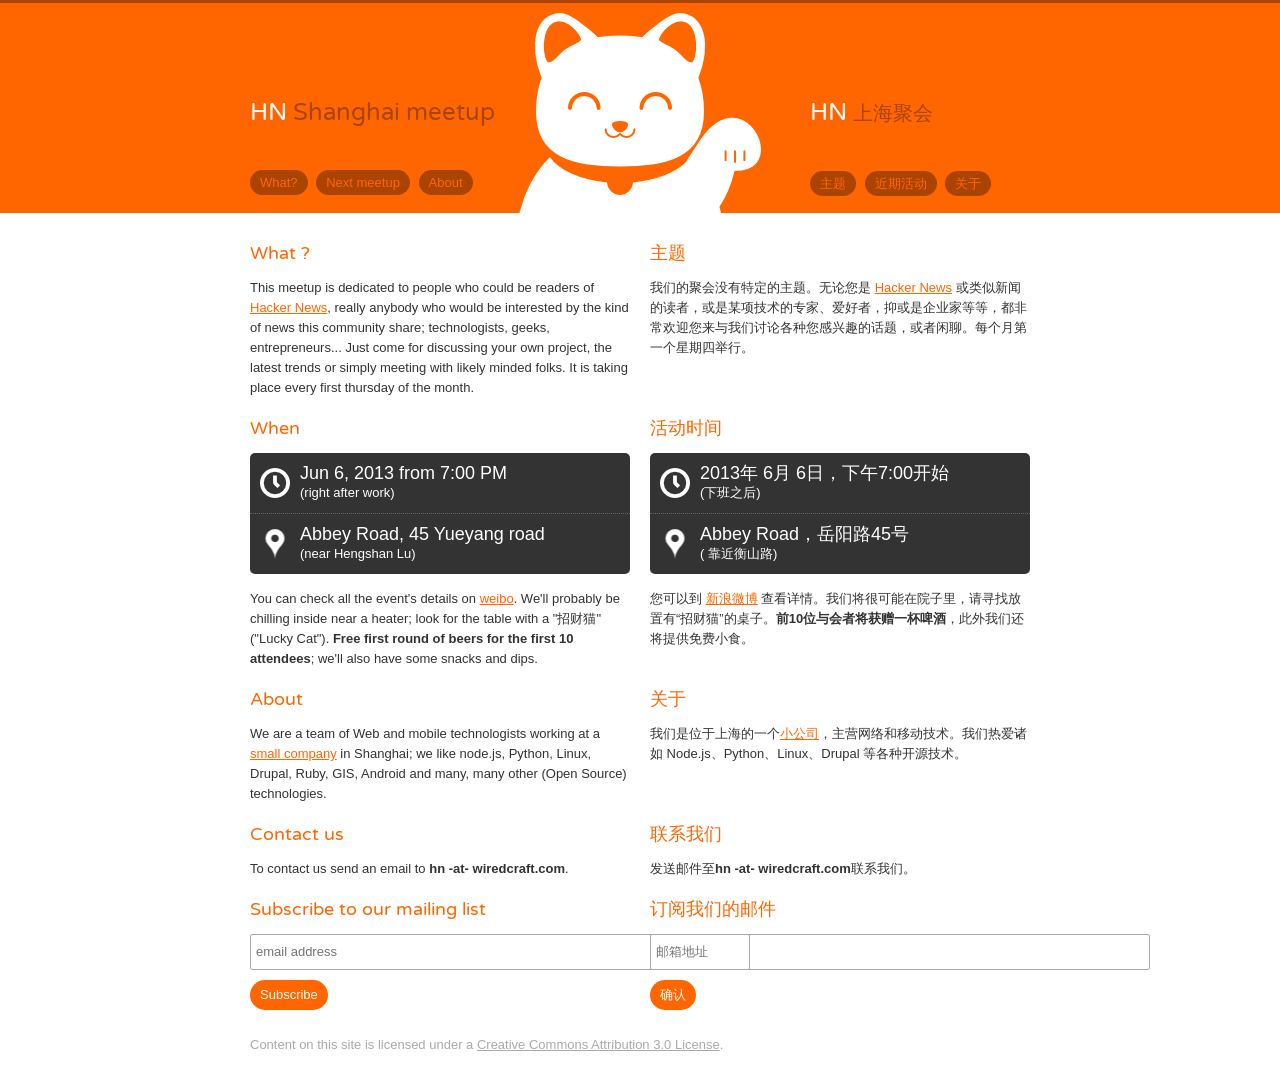
==== index.html @ 4377308c "update weibo link" ====
<!DOCTYPE html>
<html>
<head>
  <meta http-equiv='Content-Type' content='text/html; charset=utf-8'>
  <title>Hacker News Shanghai meetup</title>
  <link rel='shortcut icon' href='images/favicon.ico' type='image/x-icon' />
  <link rel='stylesheet' media='all' href='css/reset.css' />
  <link rel='stylesheet' media='all' href='css/style.css' />
  <link href='http://fonts.googleapis.com/css?family=Varela+Round' rel='stylesheet' type='text/css'>
  <script type="text/javascript">
    var _gaq = _gaq || [];
    _gaq.push(['_setAccount', 'UA-25482847-1']);
    _gaq.push(['_trackPageview']);
    (function() {
      var ga = document.createElement('script'); ga.type = 'text/javascript'; ga.async = true;
      ga.src = ('https:' == document.location.protocol ? 'https://ssl' : 'http://www') + '.google-analytics.com/ga.js';
      var s = document.getElementsByTagName('script')[0]; s.parentNode.insertBefore(ga, s);
    })();
  </script>
</head>
<body>
<div id='header'>
  <div class='content'>
	<div class='en'>
      <h1>HN <span>Shanghai meetup</span></h1>
      <ul>
        <li class='first'><a href='#what'>What?</a></li>
        <li><a href='#details'>Next meetup</a></li>
        <li><a href='#about'>About</a></li>
      </ul>
    </div>
	<div class='cn'>
      <h1>HN <span>上海聚会</span></h1>
      <ul>
        <li class='first'><a href='#what'>主题</a></li>
        <li><a href='#details'>近期活动</a></li>
        <li><a href='#about'>关于</a></li>
      </ul>
    </div>
  </div>
</div>

<div id='main'>
  <div class='what content'>
    <a name='what'></a>
	<div class='en'>
      <h2>What ?</h2>
      <p>This meetup is dedicated to people who could be readers of <a href='http://news.ycombinator.com'>Hacker News</a>, really anybody who would be interested by the kind of news this community share; technologists, geeks, entrepreneurs... Just come for discussing your own project, the latest trends or simply meeting with likely minded folks. It is taking place every first thursday of the month.</p>
    </div>
	<div class='cn'>
      <h2>主题</h2>
      <p>我们的聚会没有特定的主题。无论您是 <a href='http://event.weibo.com/875262'>Hacker News</a> 或类似新闻的读者，或是某项技术的专家、爱好者，抑或是企业家等等，都非常欢迎您来与我们讨论各种您感兴趣的话题，或者闲聊。每个月第一个星期四举行。</p>
    </div>
  </div>

  <div class='details content'>
    <a name='details'></a>
	<div class='en'>
      <h2>When</h2>
      <ul class="details">
        <li class="date"><span>Date & time: </span><strong>Jun 6, 2013 from 7:00 PM</strong>(right after work)</li>
        <li class="place"><span>Place: </span><strong>Abbey Road, 45 Yueyang road</strong>(near Hengshan Lu)</li>
      </ul>
      <p>You can check all the event's details on <a href="http://event.weibo.com/817192">weibo</a>. We'll probably be chilling inside near a heater; look for the table with a "招财猫" ("Lucky Cat"). <strong>Free first round of beers for the first 10 attendees</strong>; we'll also have some snacks and dips.</p>
    </div>
	<div class='cn'>
      <h2>活动时间</h2>
      <ul class="details">
        <li class="date"><span>Date & time: </span><strong>2013年 6月 6日，下午7:00开始</strong>(下班之后)</li>
        <li class="place"><span>Place: </span><strong>Abbey Road，岳阳路45号</strong>( 靠近衡山路)</li>
      </ul>
      <p>您可以到 <a href="http://event.weibo.com/875262">新浪微博</a> 查看详情。我们将很可能在院子里，请寻找放置有“招财猫”的桌子。<strong>前10位与会者将获赠一杯啤酒</strong>，此外我们还将提供免费小食。</p>
    </div>
  </div>

  <div class='about content'>
    <a name='about'></a>
	  <div class='en'>
      <h2>About</h2>
      <p>We are a team of Web and mobile technologists working at a <a href='http://wiredcraft.com'>small company</a> in Shanghai; we like node.js, Python, Linux, Drupal, Ruby, GIS, Android and many, many other (Open Source) technologies.</p>
    </div>
	<div class='cn'>
      <h2>关于</h2>
      <p>我们是位于上海的一个<a href='http://wiredcraft.com'>小公司</a>，主营网络和移动技术。我们热爱诸如 Node.js、Python、Linux、Drupal 等各种开源技术。</p>
    </div>
  </div>
	
	<div class='about content'>
    <div class='en'>
      <h2>Contact us</h2>
      <p>To contact us send an email to <b>hn -at- wiredcraft.com</b>.</p>
    </div>
    <div class='cn'>
      <h2>联系我们</h2>
      <p>发送邮件至<b>hn -at- wiredcraft.com</b>联系我们。</p>
    </div>
  </div>
	
  <div class='newsletter content'>
    <div class='en'>
      <form action="http://wiredcraft.us2.list-manage.com/subscribe/post?u=18eb8d6c34ad5d4e781541da9&amp;id=920ba635d7" method="post" id="mc-embedded-subscribe-form" name="mc-embedded-subscribe-form" class="validate" target="_blank">
        <label for="mce-EMAIL"><h2>Subscribe to our mailing list</h2></label>
        <input type="email" value="" name="EMAIL" class="email" id="mce-EMAIL" placeholder="email address" required size="60">
        <div class="clear"><input type="submit" value="Subscribe" name="subscribe" id="mc-embedded-subscribe" class="button"></div>
      </form>
    </div>
    <div class='cn'>
      <form action="http://wiredcraft.us2.list-manage.com/subscribe/post?u=18eb8d6c34ad5d4e781541da9&amp;id=920ba635d7" method="post" id="mc-embedded-subscribe-form" name="mc-embedded-subscribe-form" class="validate" target="_blank">
        <label for="mce-EMAIL"><h2>订阅我们的邮件</h2></label>
        <input type="email" value="" name="EMAIL" class="email" id="mce-EMAIL" placeholder="邮箱地址" required size="60">
        <div class="clear"><input type="submit" value="确认" name="subscribe" id="mc-embedded-subscribe" class="button"></div>
      </form>
    </div>
  </div>

</div>

<div id='footer'>
  <div class='content'>
    Content on this site is licensed under a <a href='http://creativecommons.org/licenses/by/3.0/'>Creative Commons Attribution 3.0 License</a>.
  </div>
</div>

<script type="text/javascript">
  var _gauges = _gauges || [];
  (function() {
    var t   = document.createElement('script');
    t.type  = 'text/javascript';
    t.async = true;
    t.id    = 'gauges-tracker';
    t.setAttribute('data-site-id', '51232616f5a1f556cf000008');
    t.src = '//secure.gaug.es/track.js';
    var s = document.getElementsByTagName('script')[0];
    s.parentNode.insertBefore(t, s);
  })();
</script>

</body>
</html>
---- css/style.css ----
body {
  color: #333;
  font-family: Verdana, sans-serif;
  text-align: center;
}

p {
  margin-bottom: 20px;
}

.content {
  clear: both;
  margin: 0 auto;
  text-align: left;
  width: 780px;
}

a {
  color: #ff6600;
}

a:hover {
  color: #ff6600;
  text-decoration: none;
}

h1,
h2 {
  font-family: 'Varela Round', Verdana, sans-serif;
}

h1 {
  color: #fff;
  font-size: 24px;
  font-weight: normal;
  margin: 100px 0 50px;
}

h1 span {
  color: #aa4400;
}

.cn h1 span {
  font-size: 20px;
}

h2 {
  color: #ff6600;
  font-size: 18px;
  font-weight: normal;
  margin-bottom: 15px;
}

.content {
  clear: both;
  margin: 0 auto;
  text-align: left;
  width: 780px;
}

.en {
  float: left;
  width: 380px;
}

.cn {
  float: right;
  width: 380px;
}

#main ul li span {
  display: none;
}

#header ul {
  margin: 0;
}

#header ul li {
  display: inline;
  padding-right: 5px;
}

#header ul a {
  background: #aa4400;
  border-radius: 20px;
  -moz-border-radius: 20px;
  -webkit-border-radius: 20px;
  color: #ff6600;
  padding: 5px 10px;
  text-decoration: none;
}
#header ul a:hover {
  background: #fff;
  text-decoration: none;
}

#footer {
  clear: both;
  padding: 20px 0;
  color: #aaa;
}

#footer a {
  color: #aaa;
}

#main .button {
  background: #ff6600;
  border: 0;
  border-radius: 20px;
  -moz-border-radius: 20px;
  -webkit-border-radius: 20px;
  color: #ffffff;
  cursor: pointer;
  padding: 5px 10px;
  text-decoration: none;
  margin: 5px 0px;
}
#main .button:hover {
  background: #aa4400;
  text-decoration: none;
  color: #ffffff;
  padding: 5px 10px;
  text-decoration: none;
}

.button {
  color: #ff6600;
}

.button:hover {
  color: #ff6600;
  text-decoration: none;
}

input {
  border: 1px solid #aaa;
  border-radius: 2px;
  -moz-border-radius: 2px;
  -webkit-border-radius: 2px;
  margin: 0px 0px 5px;
  outline:none;transition: all 0.25s ease-in-out
  -webkit-transition: all 0.25s ease-in-out;
  -moz-transition: all 0.25s ease-in-out;
  padding: 7px 5px;
}

input:focus {
  border-color: #FF6600;
  box-shadow: 0 0 5px rgba(255, 102, 0, 1);
  -webkit-box-shadow: 0 0 5px rgba(255, 102, 0, 1);
  -moz-box-shadow: 0 0 5px rgba(255, 102, 0, 1);
}

/*
#main ul {
  background: #333;
  border-radius: 5px;
  -moz-border-radius: 5px;
  -webkit-border-radius: 5px;
  margin-bottom: 15px;
}

#main ul li {
  background: transparent url(../images/icon-clock.png) no-repeat 10px center;
  color: #fff;
  padding-left: 50px;
  padding-bottom: 10px;
  padding-top: 10px;
}

#main ul li.place {
  background-image: url(../images/icon-marker.png);
  border-top: 1px dotted #666;
}

#main ul li strong {
  display: block;
  font-size: 18px;
  font-weight: normal;
}

*/

#header {
  background: #ff6600 url(../images/maneki.png) no-repeat center bottom;
  border-top: 3px solid #aa4400;
  height: 210px;
/*  text-align:center;*/
}

#header .cn {
  padding-left: 160px;
  width: 220px;
}

.en {
  float: left;
  width: 380px;
}

.cn {
  float: right;
  width: 380px;
}

#main {
  padding-top: 30px;
}

#main ul {
  background: #333;
  border-radius: 5px;
  -moz-border-radius: 5px;
  -webkit-border-radius: 5px;
  margin-bottom: 15px;
}

#main ul li {
  background: transparent url(../images/icon-clock.png) no-repeat 10px center;
  color: #fff;
  padding-left: 50px;
  padding-bottom: 10px;
  padding-top: 10px;
}

#main ul li.place {
  background-image: url(../images/icon-marker.png);
  border-top: 1px dotted #666;
}

#main ul li strong {
  display: block;
  font-size: 18px;
  font-weight: normal;
}

h2 {
  color: #ff6600;
  font-size: 18px;
  font-weight: normal;
  margin-bottom: 15px;
}

p {
  margin-bottom: 20px;
}

a {
  color: #ff6600;
}
a:hover {
  color: #ff6600;
  text-decoration: none;
}

/* holiday option */
/*.en .details li.date {
  font-size: 11px;
}*/
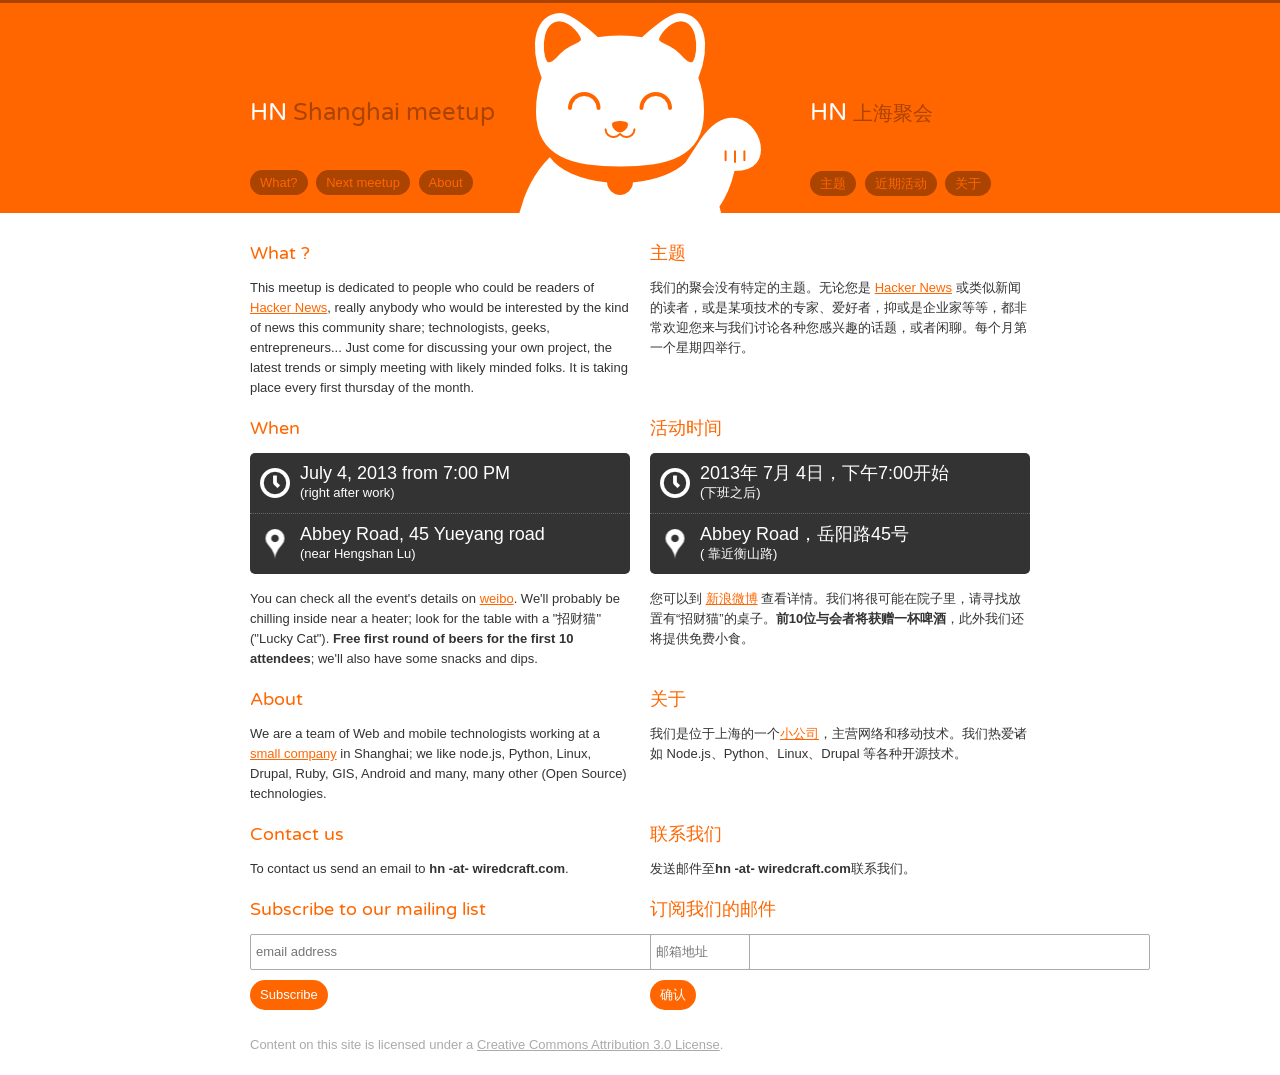
==== commit 12437cf5: "update url" ====
--- a/index.html
+++ b/index.html
@@ -49,7 +49,7 @@
     </div>
 	<div class='cn'>
       <h2>主题</h2>
-      <p>我们的聚会没有特定的主题。无论您是 <a href='http://event.weibo.com/875262'>Hacker News</a> 或类似新闻的读者，或是某项技术的专家、爱好者，抑或是企业家等等，都非常欢迎您来与我们讨论各种您感兴趣的话题，或者闲聊。每个月第一个星期四举行。</p>
+      <p>我们的聚会没有特定的主题。无论您是 <a href='http://news.ycombinator.com'>Hacker News</a> 或类似新闻的读者，或是某项技术的专家、爱好者，抑或是企业家等等，都非常欢迎您来与我们讨论各种您感兴趣的话题，或者闲聊。每个月第一个星期四举行。</p>
     </div>
   </div>
 
@@ -58,18 +58,18 @@
 	<div class='en'>
       <h2>When</h2>
       <ul class="details">
-        <li class="date"><span>Date & time: </span><strong>Jun 6, 2013 from 7:00 PM</strong>(right after work)</li>
+        <li class="date"><span>Date & time: </span><strong>July 4, 2013 from 7:00 PM</strong>(right after work)</li>
         <li class="place"><span>Place: </span><strong>Abbey Road, 45 Yueyang road</strong>(near Hengshan Lu)</li>
       </ul>
-      <p>You can check all the event's details on <a href="http://event.weibo.com/817192">weibo</a>. We'll probably be chilling inside near a heater; look for the table with a "招财猫" ("Lucky Cat"). <strong>Free first round of beers for the first 10 attendees</strong>; we'll also have some snacks and dips.</p>
+      <p>You can check all the event's details on <a href="http://event.weibo.com/946164">weibo</a>. We'll probably be chilling inside near a heater; look for the table with a "招财猫" ("Lucky Cat"). <strong>Free first round of beers for the first 10 attendees</strong>; we'll also have some snacks and dips.</p>
     </div>
 	<div class='cn'>
       <h2>活动时间</h2>
       <ul class="details">
-        <li class="date"><span>Date & time: </span><strong>2013年 6月 6日，下午7:00开始</strong>(下班之后)</li>
+        <li class="date"><span>Date & time: </span><strong>2013年 7月 4日，下午7:00开始</strong>(下班之后)</li>
         <li class="place"><span>Place: </span><strong>Abbey Road，岳阳路45号</strong>( 靠近衡山路)</li>
       </ul>
-      <p>您可以到 <a href="http://event.weibo.com/875262">新浪微博</a> 查看详情。我们将很可能在院子里，请寻找放置有“招财猫”的桌子。<strong>前10位与会者将获赠一杯啤酒</strong>，此外我们还将提供免费小食。</p>
+      <p>您可以到 <a href="http://event.weibo.com/946164">新浪微博</a> 查看详情。我们将很可能在院子里，请寻找放置有“招财猫”的桌子。<strong>前10位与会者将获赠一杯啤酒</strong>，此外我们还将提供免费小食。</p>
     </div>
   </div>
 
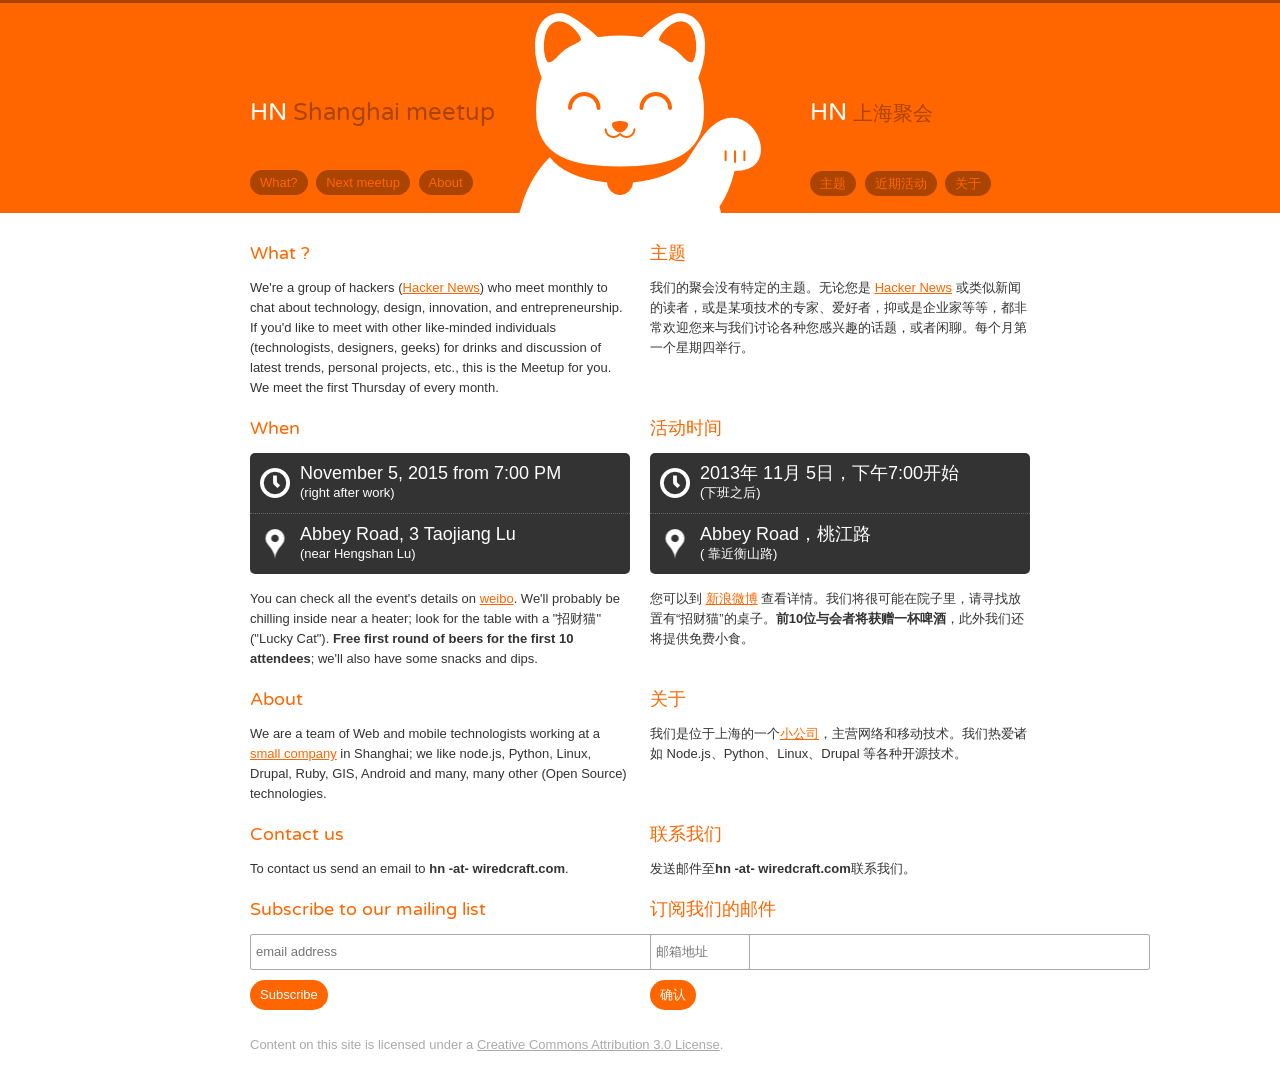
==== commit dfb199ab: "updating description and date and time and venue address" ====
--- a/index.html
+++ b/index.html
@@ -45,7 +45,7 @@
     <a name='what'></a>
 	<div class='en'>
       <h2>What ?</h2>
-      <p>This meetup is dedicated to people who could be readers of <a href='http://news.ycombinator.com'>Hacker News</a>, really anybody who would be interested by the kind of news this community share; technologists, geeks, entrepreneurs... Just come for discussing your own project, the latest trends or simply meeting with likely minded folks. It is taking place every first thursday of the month.</p>
+      <p>We're a group of hackers  (<a href='http://news.ycombinator.com'>Hacker News</a>) who meet monthly to chat about technology, design, innovation, and entrepreneurship. If you'd like to meet with other like-minded individuals (technologists, designers, geeks) for drinks and discussion of latest trends, personal projects, etc., this is the Meetup for you. We meet the first Thursday of every month.</p>
     </div>
 	<div class='cn'>
       <h2>主题</h2>
@@ -58,16 +58,16 @@
 	<div class='en'>
       <h2>When</h2>
       <ul class="details">
-        <li class="date"><span>Date & time: </span><strong>July 4, 2013 from 7:00 PM</strong>(right after work)</li>
-        <li class="place"><span>Place: </span><strong>Abbey Road, 45 Yueyang road</strong>(near Hengshan Lu)</li>
+        <li class="date"><span>Date & time: </span><strong>November 5, 2015 from 7:00 PM</strong>(right after work)</li>
+        <li class="place"><span>Place: </span><strong>Abbey Road, 3 Taojiang Lu</strong>(near Hengshan Lu)</li>
       </ul>
       <p>You can check all the event's details on <a href="http://event.weibo.com/946164">weibo</a>. We'll probably be chilling inside near a heater; look for the table with a "招财猫" ("Lucky Cat"). <strong>Free first round of beers for the first 10 attendees</strong>; we'll also have some snacks and dips.</p>
     </div>
 	<div class='cn'>
       <h2>活动时间</h2>
       <ul class="details">
-        <li class="date"><span>Date & time: </span><strong>2013年 7月 4日，下午7:00开始</strong>(下班之后)</li>
-        <li class="place"><span>Place: </span><strong>Abbey Road，岳阳路45号</strong>( 靠近衡山路)</li>
+        <li class="date"><span>Date & time: </span><strong>2013年 11月 5日，下午7:00开始</strong>(下班之后)</li>
+        <li class="place"><span>Place: </span><strong>Abbey Road，桃江路</strong>( 靠近衡山路)</li>
       </ul>
       <p>您可以到 <a href="http://event.weibo.com/946164">新浪微博</a> 查看详情。我们将很可能在院子里，请寻找放置有“招财猫”的桌子。<strong>前10位与会者将获赠一杯啤酒</strong>，此外我们还将提供免费小食。</p>
     </div>
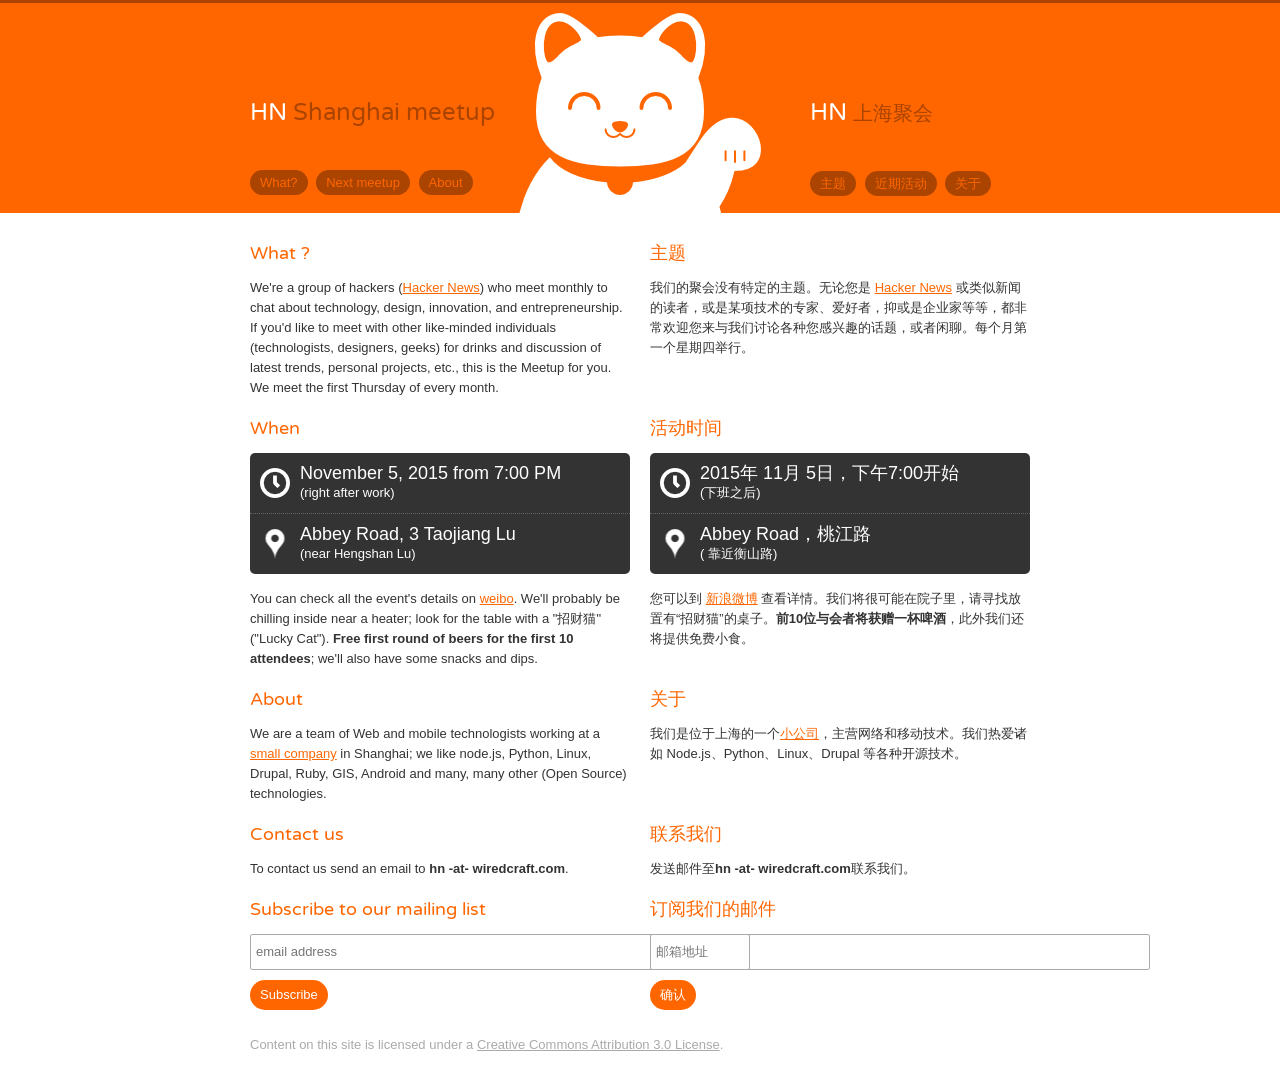
==== commit 7ba9f707: "Update index.html" ====
--- a/index.html
+++ b/index.html
@@ -66,7 +66,7 @@
 	<div class='cn'>
       <h2>活动时间</h2>
       <ul class="details">
-        <li class="date"><span>Date & time: </span><strong>2013年 11月 5日，下午7:00开始</strong>(下班之后)</li>
+        <li class="date"><span>Date & time: </span><strong>2015年 11月 5日，下午7:00开始</strong>(下班之后)</li>
         <li class="place"><span>Place: </span><strong>Abbey Road，桃江路</strong>( 靠近衡山路)</li>
       </ul>
       <p>您可以到 <a href="http://event.weibo.com/946164">新浪微博</a> 查看详情。我们将很可能在院子里，请寻找放置有“招财猫”的桌子。<strong>前10位与会者将获赠一杯啤酒</strong>，此外我们还将提供免费小食。</p>
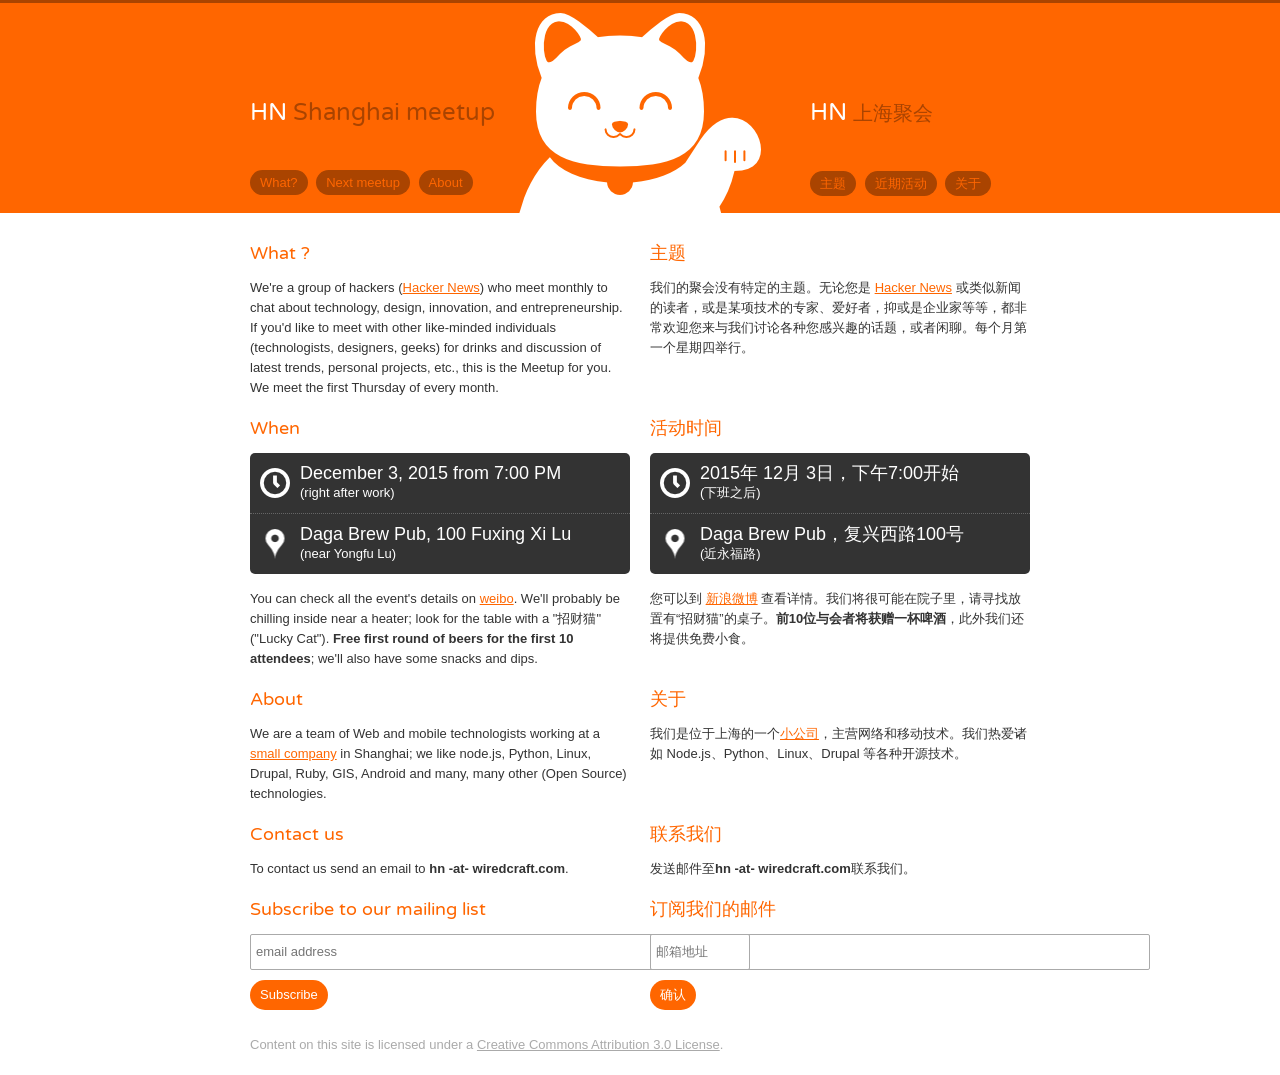
==== commit 54cc942e: "updating december location" ====
--- a/index.html
+++ b/index.html
@@ -58,16 +58,16 @@
 	<div class='en'>
       <h2>When</h2>
       <ul class="details">
-        <li class="date"><span>Date & time: </span><strong>November 5, 2015 from 7:00 PM</strong>(right after work)</li>
-        <li class="place"><span>Place: </span><strong>Abbey Road, 3 Taojiang Lu</strong>(near Hengshan Lu)</li>
+        <li class="date"><span>Date & time: </span><strong>December 3, 2015 from 7:00 PM</strong>(right after work)</li>
+        <li class="place"><span>Place: </span><strong>Daga Brew Pub, 100 Fuxing Xi Lu</strong>(near Yongfu Lu)</li>
       </ul>
       <p>You can check all the event's details on <a href="http://event.weibo.com/946164">weibo</a>. We'll probably be chilling inside near a heater; look for the table with a "招财猫" ("Lucky Cat"). <strong>Free first round of beers for the first 10 attendees</strong>; we'll also have some snacks and dips.</p>
     </div>
 	<div class='cn'>
       <h2>活动时间</h2>
       <ul class="details">
-        <li class="date"><span>Date & time: </span><strong>2015年 11月 5日，下午7:00开始</strong>(下班之后)</li>
-        <li class="place"><span>Place: </span><strong>Abbey Road，桃江路</strong>( 靠近衡山路)</li>
+        <li class="date"><span>Date & time: </span><strong>2015年 12月 3日，下午7:00开始</strong>(下班之后)</li>
+        <li class="place"><span>Place: </span><strong>Daga Brew Pub，复兴西路100号</strong>(近永福路)</li>
       </ul>
       <p>您可以到 <a href="http://event.weibo.com/946164">新浪微博</a> 查看详情。我们将很可能在院子里，请寻找放置有“招财猫”的桌子。<strong>前10位与会者将获赠一杯啤酒</strong>，此外我们还将提供免费小食。</p>
     </div>
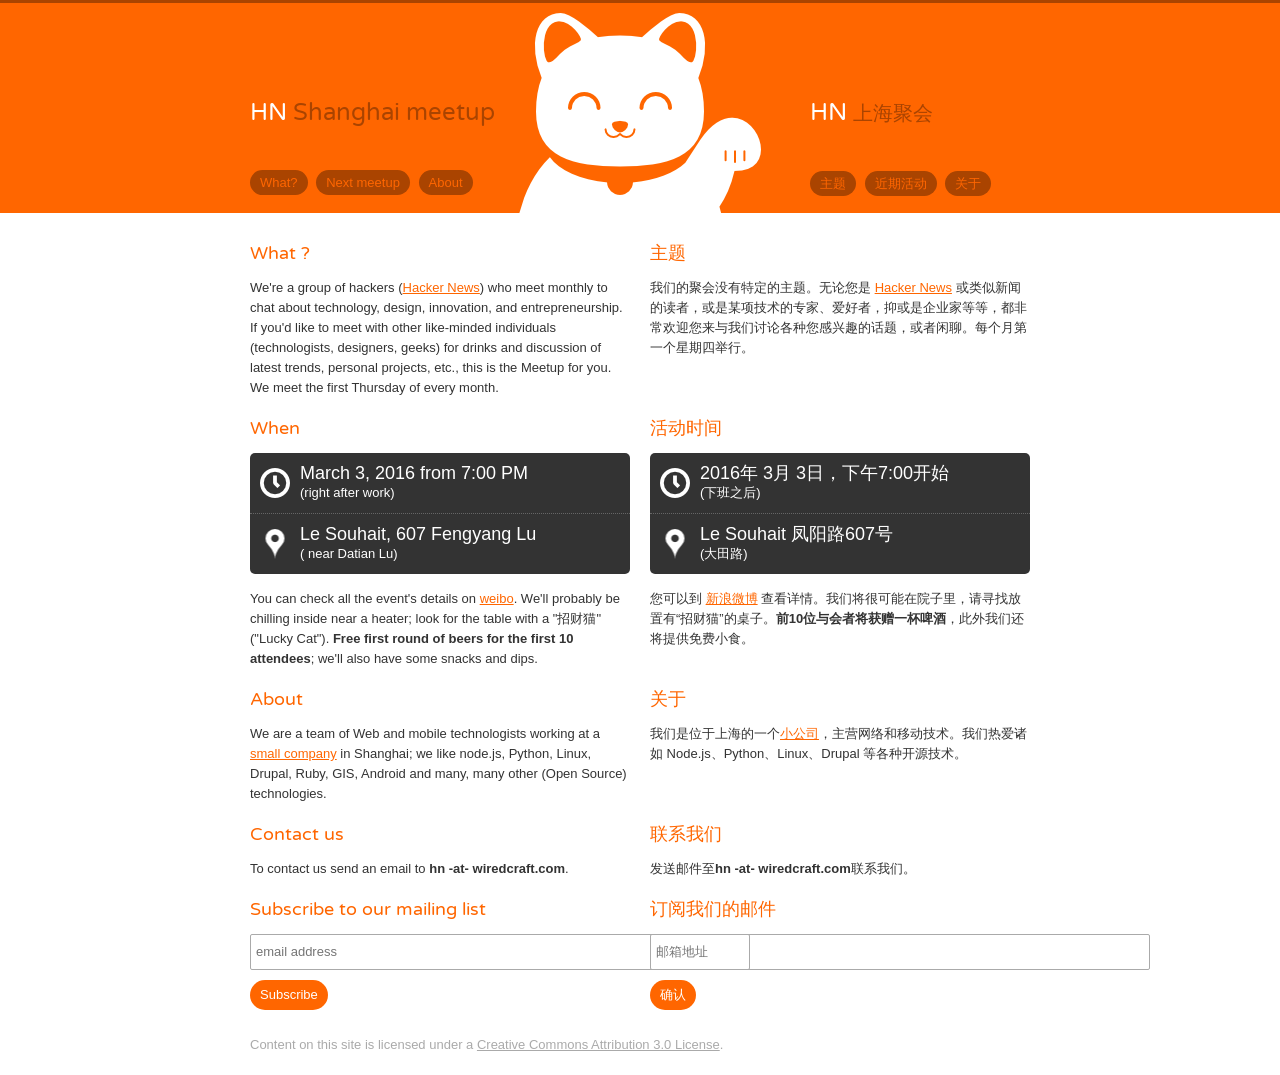
==== commit ca33aece: "Updating location for March meetup" ====
--- a/index.html
+++ b/index.html
@@ -58,16 +58,16 @@
 	<div class='en'>
       <h2>When</h2>
       <ul class="details">
-        <li class="date"><span>Date & time: </span><strong>December 3, 2015 from 7:00 PM</strong>(right after work)</li>
-        <li class="place"><span>Place: </span><strong>Daga Brew Pub, 100 Fuxing Xi Lu</strong>(near Yongfu Lu)</li>
+        <li class="date"><span>Date & time: </span><strong>March 3, 2016 from 7:00 PM</strong>(right after work)</li>
+        <li class="place"><span>Place: </span><strong>Le Souhait, 607 Fengyang Lu</strong>( near Datian Lu)</li>
       </ul>
       <p>You can check all the event's details on <a href="http://event.weibo.com/946164">weibo</a>. We'll probably be chilling inside near a heater; look for the table with a "招财猫" ("Lucky Cat"). <strong>Free first round of beers for the first 10 attendees</strong>; we'll also have some snacks and dips.</p>
     </div>
 	<div class='cn'>
       <h2>活动时间</h2>
       <ul class="details">
-        <li class="date"><span>Date & time: </span><strong>2015年 12月 3日，下午7:00开始</strong>(下班之后)</li>
-        <li class="place"><span>Place: </span><strong>Daga Brew Pub，复兴西路100号</strong>(近永福路)</li>
+        <li class="date"><span>Date & time: </span><strong>2016年 3月 3日，下午7:00开始</strong>(下班之后)</li>
+        <li class="place"><span>Place: </span><strong>Le Souhait 凤阳路607号</strong>(大田路)</li>
       </ul>
       <p>您可以到 <a href="http://event.weibo.com/946164">新浪微博</a> 查看详情。我们将很可能在院子里，请寻找放置有“招财猫”的桌子。<strong>前10位与会者将获赠一杯啤酒</strong>，此外我们还将提供免费小食。</p>
     </div>
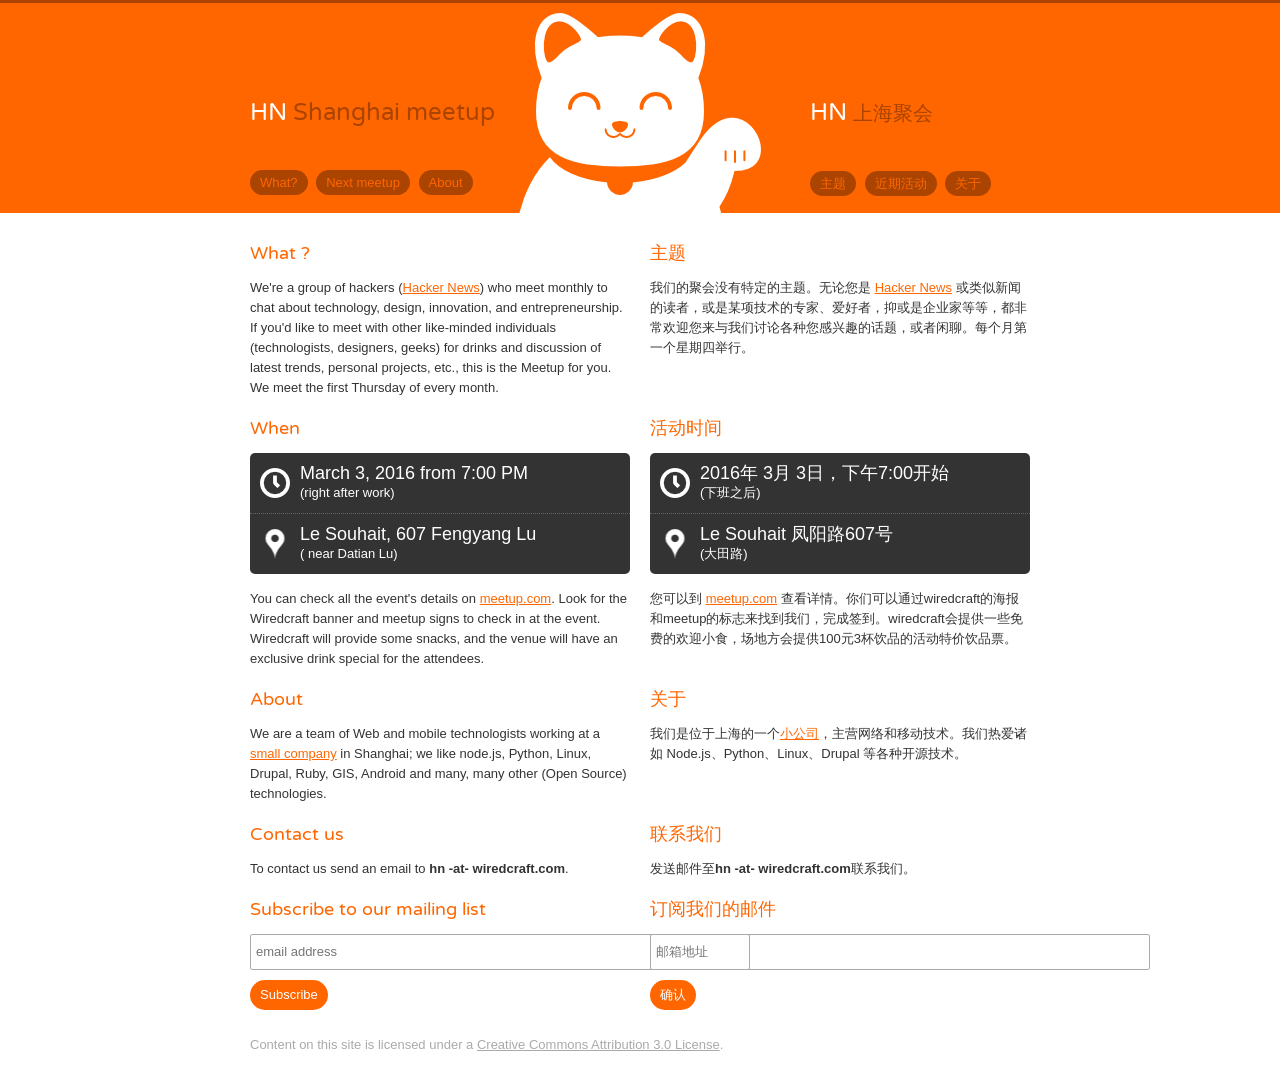
==== commit 150029e4: "Updating content on the HN website" ====
--- a/index.html
+++ b/index.html
@@ -61,7 +61,7 @@
         <li class="date"><span>Date & time: </span><strong>March 3, 2016 from 7:00 PM</strong>(right after work)</li>
         <li class="place"><span>Place: </span><strong>Le Souhait, 607 Fengyang Lu</strong>( near Datian Lu)</li>
       </ul>
-      <p>You can check all the event's details on <a href="http://event.weibo.com/946164">weibo</a>. We'll probably be chilling inside near a heater; look for the table with a "招财猫" ("Lucky Cat"). <strong>Free first round of beers for the first 10 attendees</strong>; we'll also have some snacks and dips.</p>
+      <p>You can check all the event's details on <a href="http://www.meetup.com/Shanghai-Hacker-News-Meetup/">meetup.com</a>. Look for the Wiredcraft banner and meetup signs to check in at the event. Wiredcraft will provide some snacks, and the venue will have an exclusive drink special for the attendees.</p>
     </div>
 	<div class='cn'>
       <h2>活动时间</h2>
@@ -69,7 +69,7 @@
         <li class="date"><span>Date & time: </span><strong>2016年 3月 3日，下午7:00开始</strong>(下班之后)</li>
         <li class="place"><span>Place: </span><strong>Le Souhait 凤阳路607号</strong>(大田路)</li>
       </ul>
-      <p>您可以到 <a href="http://event.weibo.com/946164">新浪微博</a> 查看详情。我们将很可能在院子里，请寻找放置有“招财猫”的桌子。<strong>前10位与会者将获赠一杯啤酒</strong>，此外我们还将提供免费小食。</p>
+      <p>您可以到 <a href="http://www.meetup.com/Shanghai-Hacker-News-Meetup/">meetup.com</a> 查看详情。你们可以通过wiredcraft的海报和meetup的标志来找到我们，完成签到。wiredcraft会提供一些免费的欢迎小食，场地方会提供100元3杯饮品的活动特价饮品票。</p>
     </div>
   </div>
 
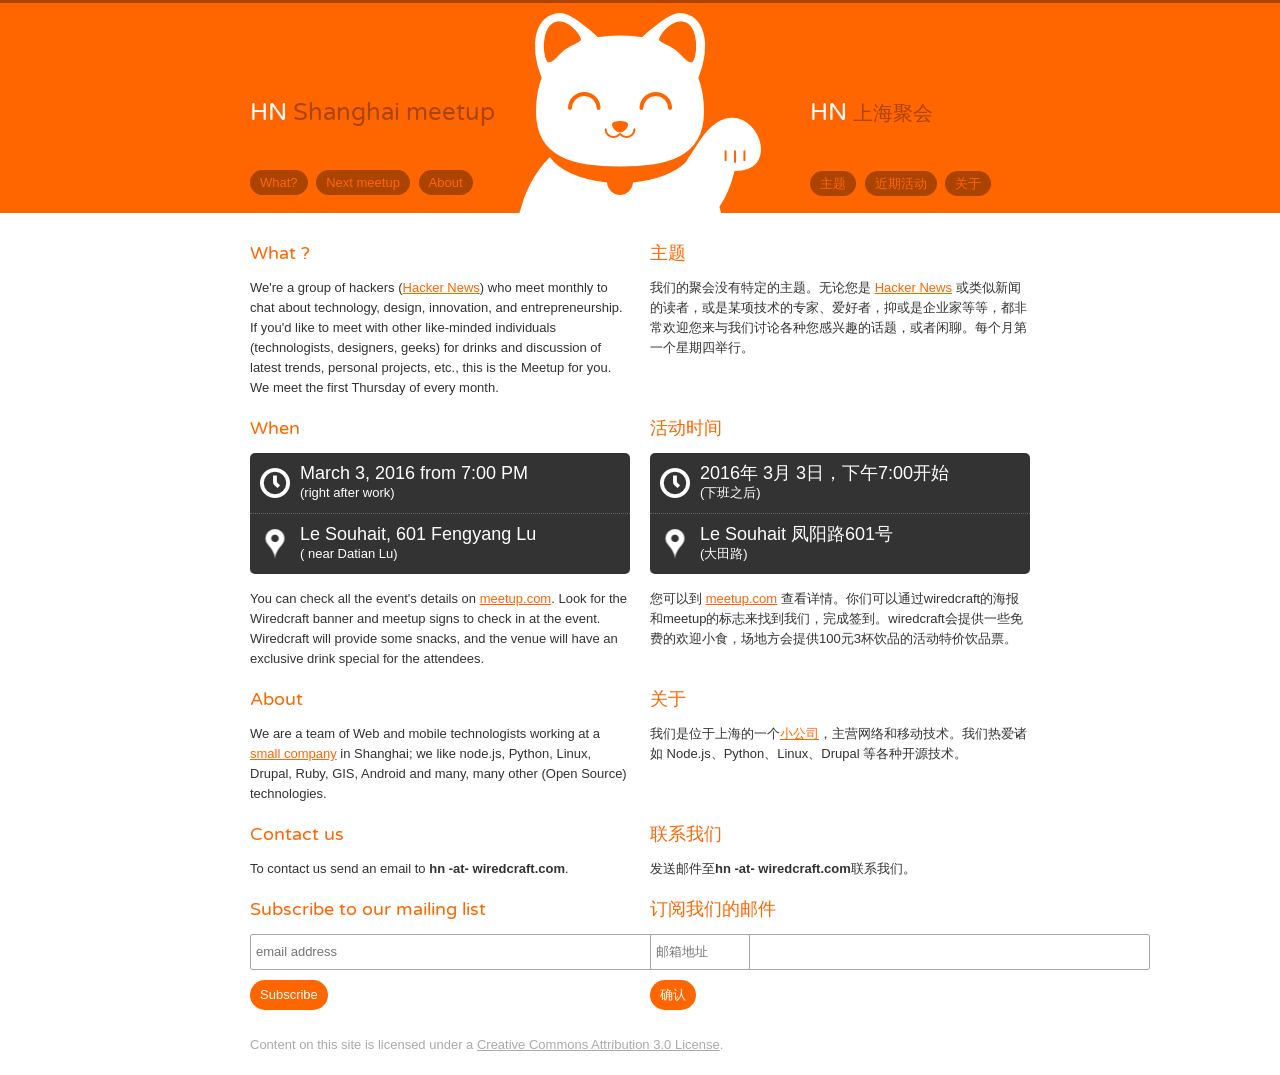
==== commit 0f627919: "Changing address error" ====
--- a/index.html
+++ b/index.html
@@ -59,7 +59,7 @@
       <h2>When</h2>
       <ul class="details">
         <li class="date"><span>Date & time: </span><strong>March 3, 2016 from 7:00 PM</strong>(right after work)</li>
-        <li class="place"><span>Place: </span><strong>Le Souhait, 607 Fengyang Lu</strong>( near Datian Lu)</li>
+        <li class="place"><span>Place: </span><strong>Le Souhait, 601 Fengyang Lu</strong>( near Datian Lu)</li>
       </ul>
       <p>You can check all the event's details on <a href="http://www.meetup.com/Shanghai-Hacker-News-Meetup/">meetup.com</a>. Look for the Wiredcraft banner and meetup signs to check in at the event. Wiredcraft will provide some snacks, and the venue will have an exclusive drink special for the attendees.</p>
     </div>
@@ -67,7 +67,7 @@
       <h2>活动时间</h2>
       <ul class="details">
         <li class="date"><span>Date & time: </span><strong>2016年 3月 3日，下午7:00开始</strong>(下班之后)</li>
-        <li class="place"><span>Place: </span><strong>Le Souhait 凤阳路607号</strong>(大田路)</li>
+        <li class="place"><span>Place: </span><strong>Le Souhait 凤阳路601号</strong>(大田路)</li>
       </ul>
       <p>您可以到 <a href="http://www.meetup.com/Shanghai-Hacker-News-Meetup/">meetup.com</a> 查看详情。你们可以通过wiredcraft的海报和meetup的标志来找到我们，完成签到。wiredcraft会提供一些免费的欢迎小食，场地方会提供100元3杯饮品的活动特价饮品票。</p>
     </div>
